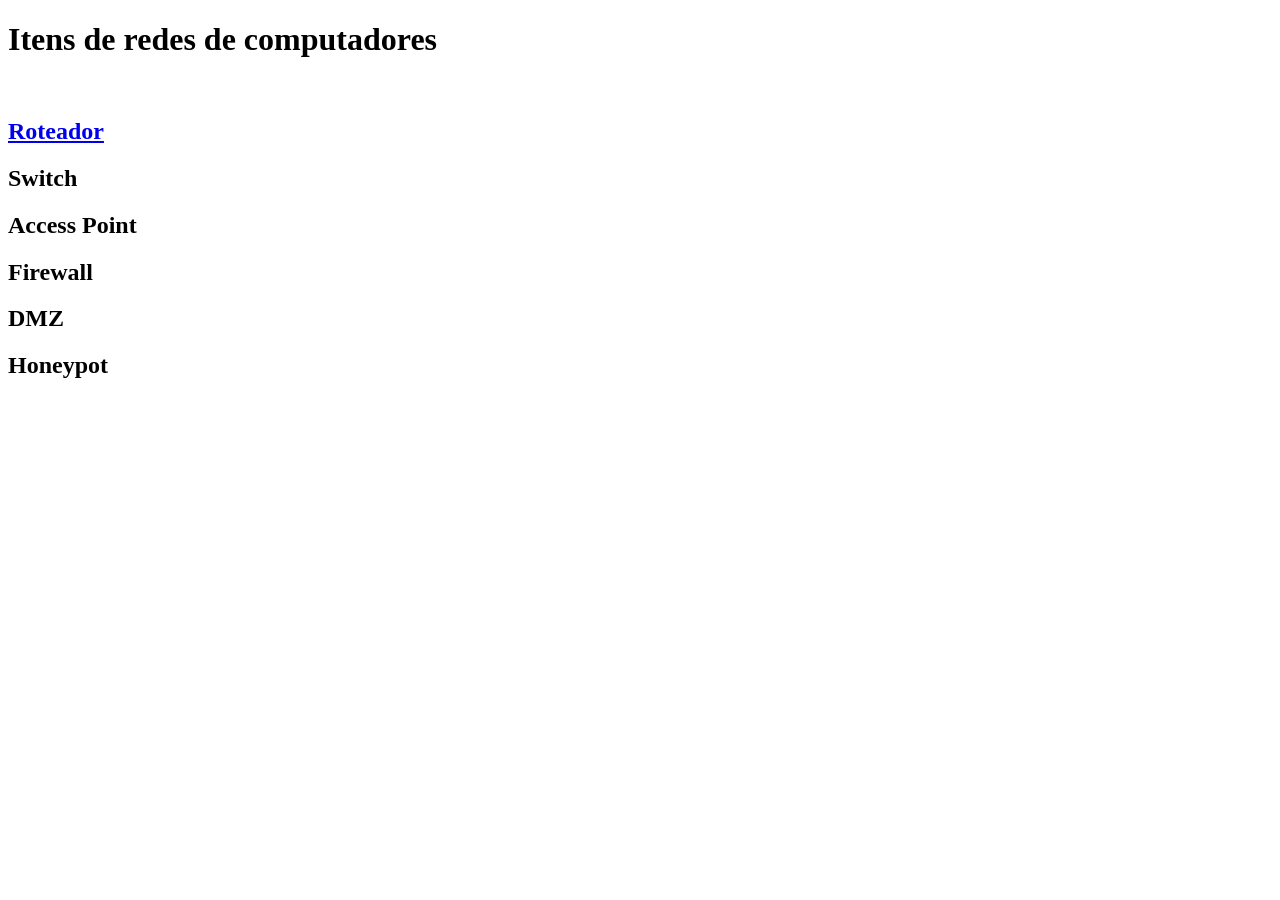
==== index.html @ b3a48b85 "Primeiro commit organizando a estrutura do código" ====
<!DOCTYPE html>
<html lang="pt-br">
<head>
    <meta charset="UTF-8">
    <meta name="viewport" content="width=device-width, initial-scale=1.0">
    <title>Itens de redes de computadores</title>
    <link rel="stylesheet" href="src/css/styles.css">
</head>
<body>
    <main class="container">
        <header class="header">
            <h1 class="header__titulo">Itens de redes de computadores</h1>
        </header>

        <div class="grade_home_itens">
            <article class="card">
                <a class="card__link" href="view/roteador.html">
                    <img class="card__img" src="src/img/wifi-router.png" alt="">
                    <h2 class="card__titulo">Roteador</h2>
                </a>
            </article>

            <article class="card">
                <a class="card__link">
                    <h2 class="card__titulo">Switch</h2>
                </a>
            </article>

            <article class="card">
                <a class="card__link">
                    <h2 class="card__titulo">Access Point</h2>
                </a>
            </article>

            <article class="card">
                <a class="card__link">
                    <h2 class="card__titulo">Firewall</h2>
                </a>
            </article>

            <article class="card">
                <a class="card__link">
                    <h2 class="card__titulo">DMZ</h2>
                </a>
            </article>

            <article class="card">
                <a class="card__link">
                    <h2 class="card__titulo">Honeypot</h2>
                </a>
            </article>
        </div>
    </main>


</body>
</html>
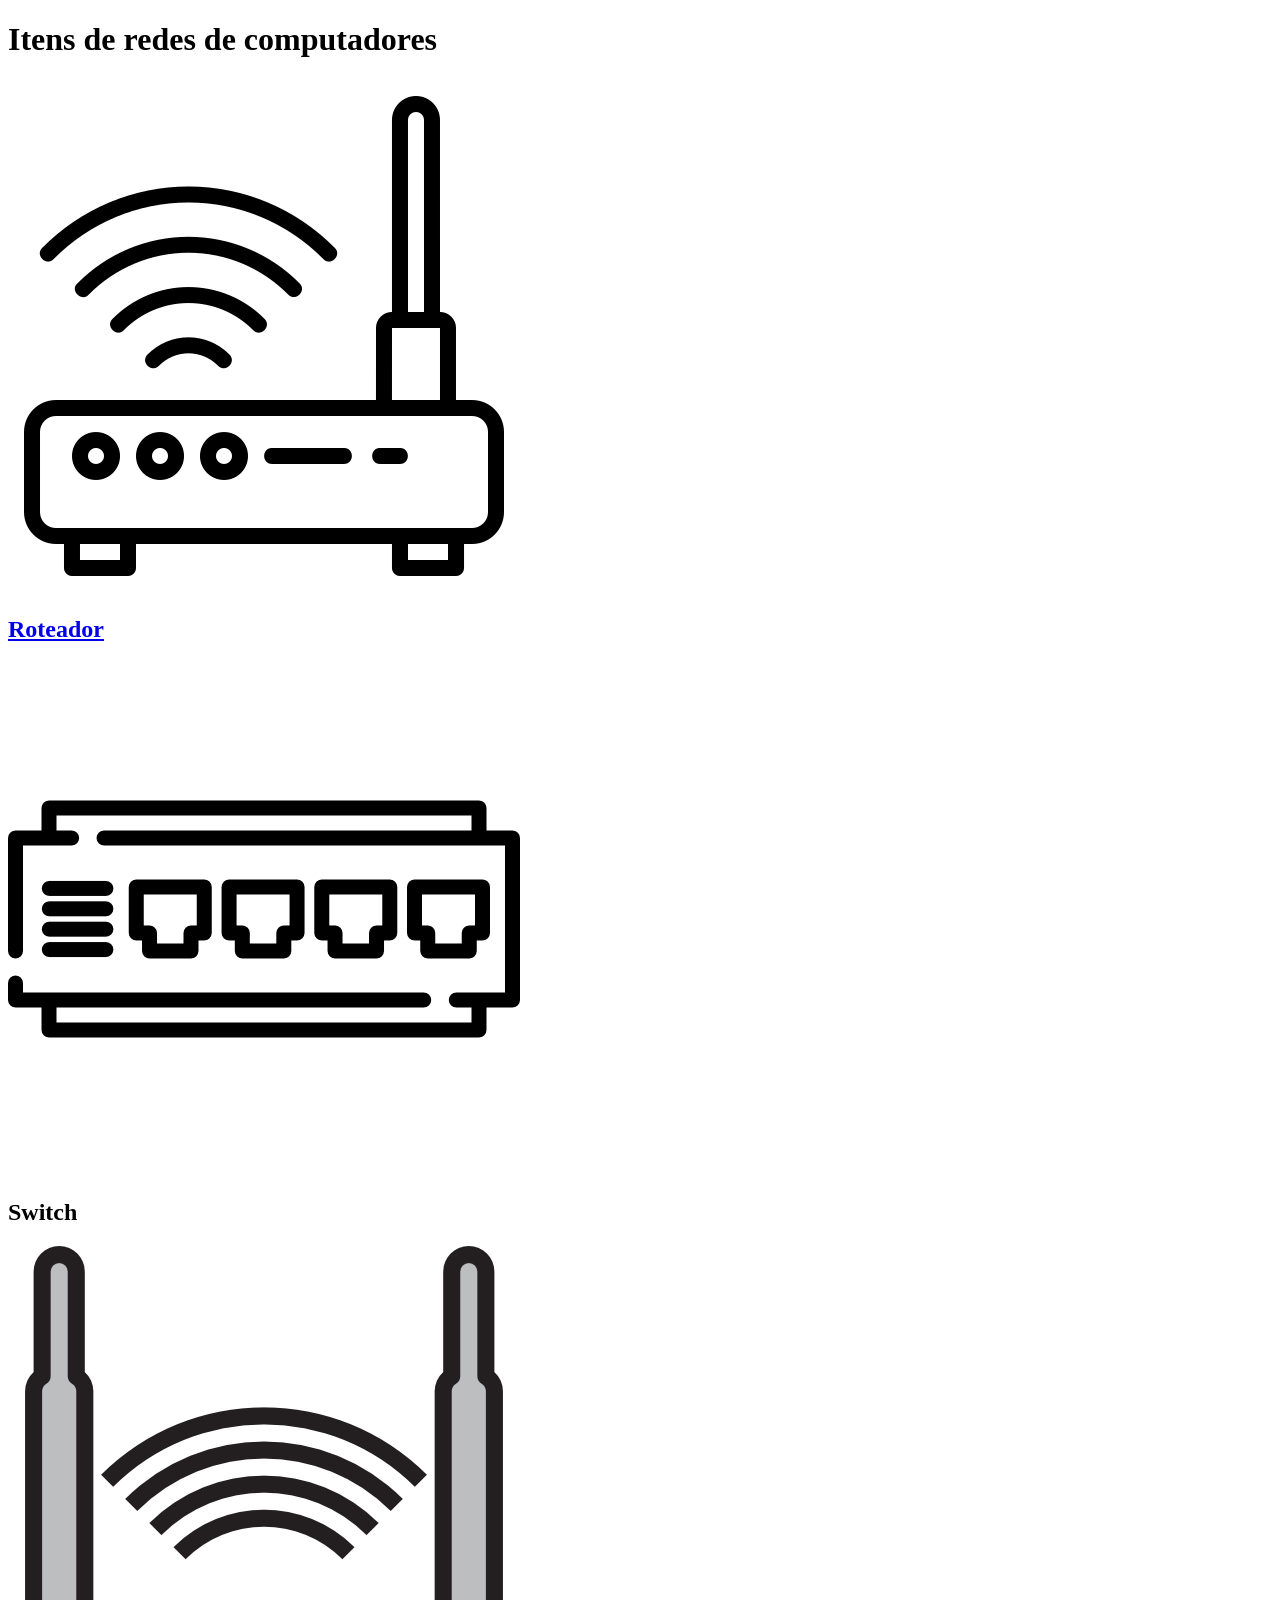
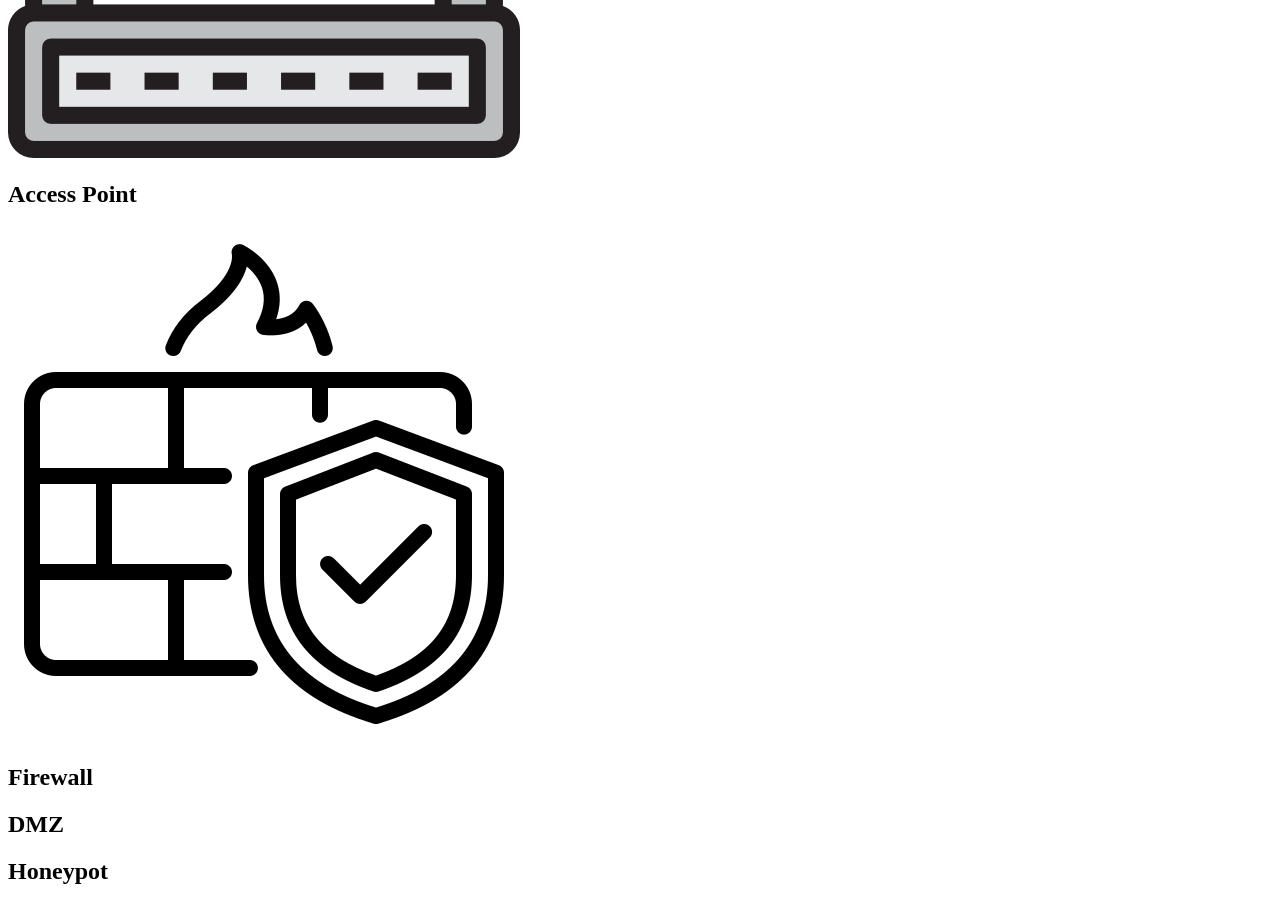
==== commit cedb9043: "Adição de ícones e imagens deles" ====
--- a/index.html
+++ b/index.html
@@ -12,28 +12,31 @@
             <h1 class="header__titulo">Itens de redes de computadores</h1>
         </header>
 
-        <div class="grade_home_itens">
+        <div class="grade grade--home-itens">
             <article class="card">
                 <a class="card__link" href="view/roteador.html">
-                    <img class="card__img" src="src/img/wifi-router.png" alt="">
+                    <img class="card__img" src="src/img/wifi-router.png" alt="Roteador">
                     <h2 class="card__titulo">Roteador</h2>
                 </a>
             </article>
 
             <article class="card">
                 <a class="card__link">
+                    <img class="card__img" src="src/img/hub.png" alt="Switch">
                     <h2 class="card__titulo">Switch</h2>
                 </a>
             </article>
 
             <article class="card">
                 <a class="card__link">
+                    <img class="card__img" src="src/img/wifi.png" alt="Access Point">
                     <h2 class="card__titulo">Access Point</h2>
                 </a>
             </article>
 
             <article class="card">
                 <a class="card__link">
+                    <img class="card__img" src="src/img/firewall-protection.png" alt="Firewall">
                     <h2 class="card__titulo">Firewall</h2>
                 </a>
             </article>
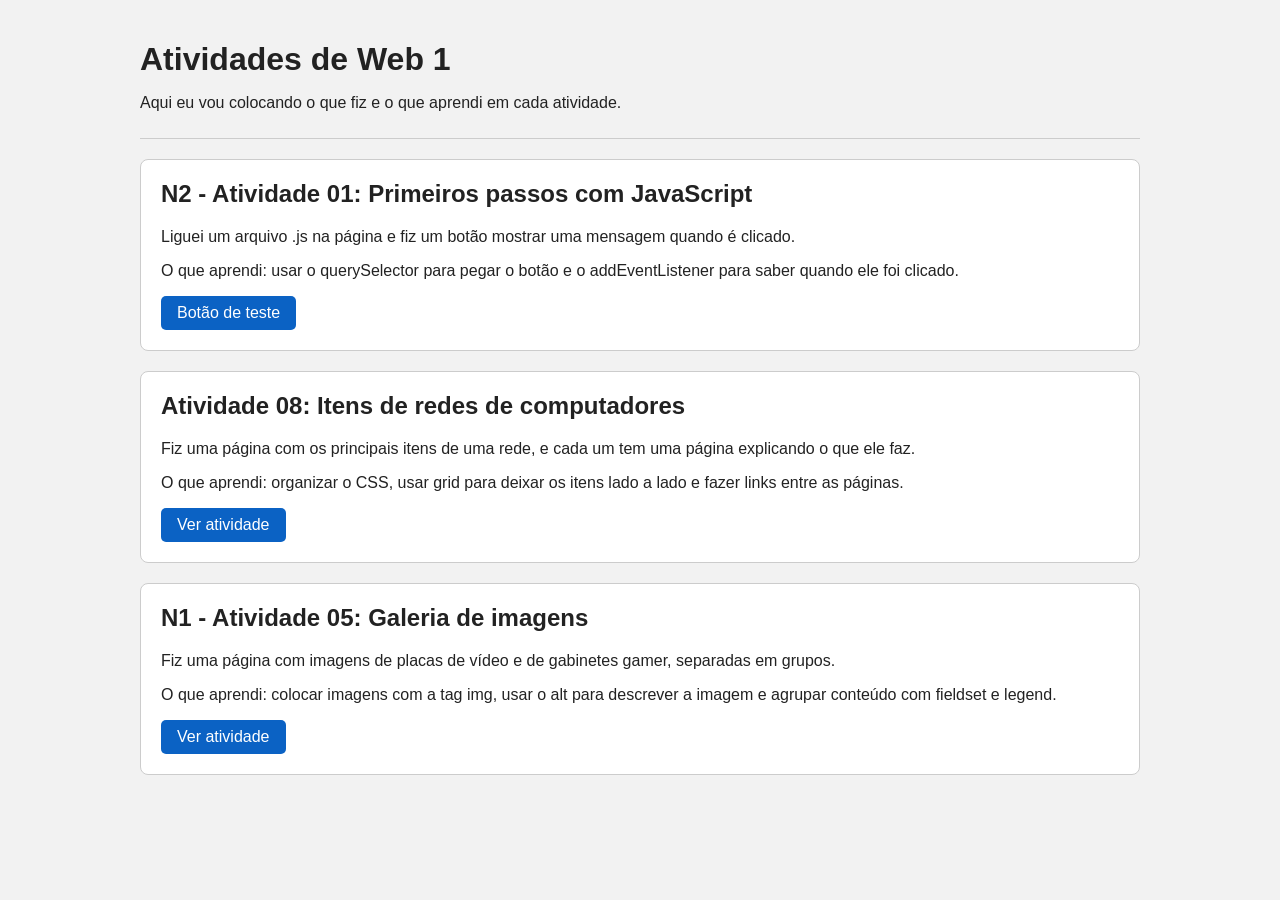
==== commit 72d0b2cf: "Ajuste em alguns htmls (criação de páginas simples) e envio da Atividade 03 da N2, apenas o JS por e" ====
--- a/index.html
+++ b/index.html
@@ -3,58 +3,38 @@
 <head>
     <meta charset="UTF-8">
     <meta name="viewport" content="width=device-width, initial-scale=1.0">
-    <title>Itens de redes de computadores</title>
+    <title>Atividades de Web 1</title>
     <link rel="stylesheet" href="src/css/styles.css">
 </head>
 <body>
-    <main class="container">
-        <header class="header">
-            <h1 class="header__titulo">Itens de redes de computadores</h1>
+    <div class="container">
+        <header>
+            <h1>Atividades de Web 1</h1>
+            <p>Aqui eu vou colocando o que fiz e o que aprendi em cada atividade.</p>
         </header>
 
-        <div class="grade grade--home-itens">
-            <article class="card">
-                <a class="card__link" href="view/roteador.html">
-                    <img class="card__img" src="src/img/wifi-router.png" alt="Roteador">
-                    <h2 class="card__titulo">Roteador</h2>
-                </a>
-            </article>
+        <div class="atividade">
+            <h2>N2 - Atividade 01: Primeiros passos com JavaScript</h2>
+            <p>Liguei um arquivo .js na página e fiz um botão mostrar uma mensagem quando é clicado.</p>
+            <p>O que aprendi: usar o querySelector para pegar o botão e o addEventListener para saber quando ele foi clicado.</p>
+            <button class="botao" id="btn-teste">Botão de teste</button>
+        </div>
 
-            <article class="card">
-                <a class="card__link">
-                    <img class="card__img" src="src/img/hub.png" alt="Switch">
-                    <h2 class="card__titulo">Switch</h2>
-                </a>
-            </article>
+        <div class="atividade">
+            <h2>Atividade 08: Itens de redes de computadores</h2>
+            <p>Fiz uma página com os principais itens de uma rede, e cada um tem uma página explicando o que ele faz.</p>
+            <p>O que aprendi: organizar o CSS, usar grid para deixar os itens lado a lado e fazer links entre as páginas.</p>
+            <a class="botao" href="view/redes.html">Ver atividade</a>
+        </div>
 
-            <article class="card">
-                <a class="card__link">
-                    <img class="card__img" src="src/img/wifi.png" alt="Access Point">
-                    <h2 class="card__titulo">Access Point</h2>
-                </a>
-            </article>
+        <div class="atividade">
+            <h2>N1 - Atividade 05: Galeria de imagens</h2>
+            <p>Fiz uma página com imagens de placas de vídeo e de gabinetes gamer, separadas em grupos.</p>
+            <p>O que aprendi: colocar imagens com a tag img, usar o alt para descrever a imagem e agrupar conteúdo com fieldset e legend.</p>
+            <a class="botao" href="view/atv5.html">Ver atividade</a>
+        </div>
+    </div>
 
-            <article class="card">
-                <a class="card__link">
-                    <img class="card__img" src="src/img/firewall-protection.png" alt="Firewall">
-                    <h2 class="card__titulo">Firewall</h2>
-                </a>
-            </article>
-
-            <article class="card">
-                <a class="card__link">
-                    <h2 class="card__titulo">DMZ</h2>
-                </a>
-            </article>
-
-            <article class="card">
-                <a class="card__link">
-                    <h2 class="card__titulo">Honeypot</h2>
-                </a>
-            </article>
-        </div>
-    </main>
-
-
+    <script src="src/js/script.js"></script>
 </body>
 </html>
--- a/src/css/styles.css
+++ b/src/css/styles.css
@@ -0,0 +1,125 @@
+body {
+    margin: 0;
+    font-family: Arial, Helvetica, sans-serif;
+    background-color: #f2f2f2;
+    color: #222;
+}
+
+a {
+    color: #0b62c4;
+}
+
+.container {
+    max-width: 1000px;
+    margin: 0 auto;
+    padding: 20px;
+}
+
+header {
+    border-bottom: 1px solid #ccc;
+    padding-bottom: 10px;
+    margin-bottom: 20px;
+}
+
+header h1 {
+    margin-bottom: 5px;
+}
+
+.grade {
+    display: grid;
+    grid-template-columns: repeat(3, 1fr);
+    gap: 20px;
+}
+
+.card {
+    background-color: #fff;
+    border: 1px solid #ccc;
+    border-radius: 8px;
+    text-align: center;
+}
+
+.card:hover {
+    box-shadow: 0 4px 10px rgba(0, 0, 0, 0.15);
+}
+
+.card a {
+    display: block;
+    padding: 15px;
+    color: #222;
+    text-decoration: none;
+}
+
+.card img {
+    width: 100%;
+    height: 180px;
+    object-fit: contain;
+}
+
+.card h2 {
+    font-size: 18px;
+    margin: 10px 0 0;
+}
+
+.atividade {
+    background-color: #fff;
+    border: 1px solid #ccc;
+    border-radius: 8px;
+    padding: 20px;
+    margin-bottom: 20px;
+}
+
+.atividade h2 {
+    margin-top: 0;
+}
+
+.botao {
+    display: inline-block;
+    background-color: #0b62c4;
+    color: #fff;
+    padding: 8px 16px;
+    border: none;
+    border-radius: 5px;
+    font-size: 16px;
+    text-decoration: none;
+    cursor: pointer;
+}
+
+.botao:hover {
+    background-color: #094f9e;
+}
+
+.conteudo {
+    max-width: 700px;
+}
+
+.conteudo img {
+    width: 150px;
+}
+
+.galeria {
+    display: flex;
+    flex-wrap: wrap;
+    gap: 15px;
+    background-color: #fff;
+    border: 1px solid #ccc;
+    border-radius: 8px;
+    padding: 15px;
+    margin-bottom: 20px;
+}
+
+.galeria legend {
+    font-weight: bold;
+}
+
+.galeria img {
+    width: 300px;
+    max-width: 100%;
+    height: 240px;
+    object-fit: contain;
+}
+
+@media (max-width: 768px) {
+    .grade {
+        grid-template-columns: 1fr;
+    }
+}
